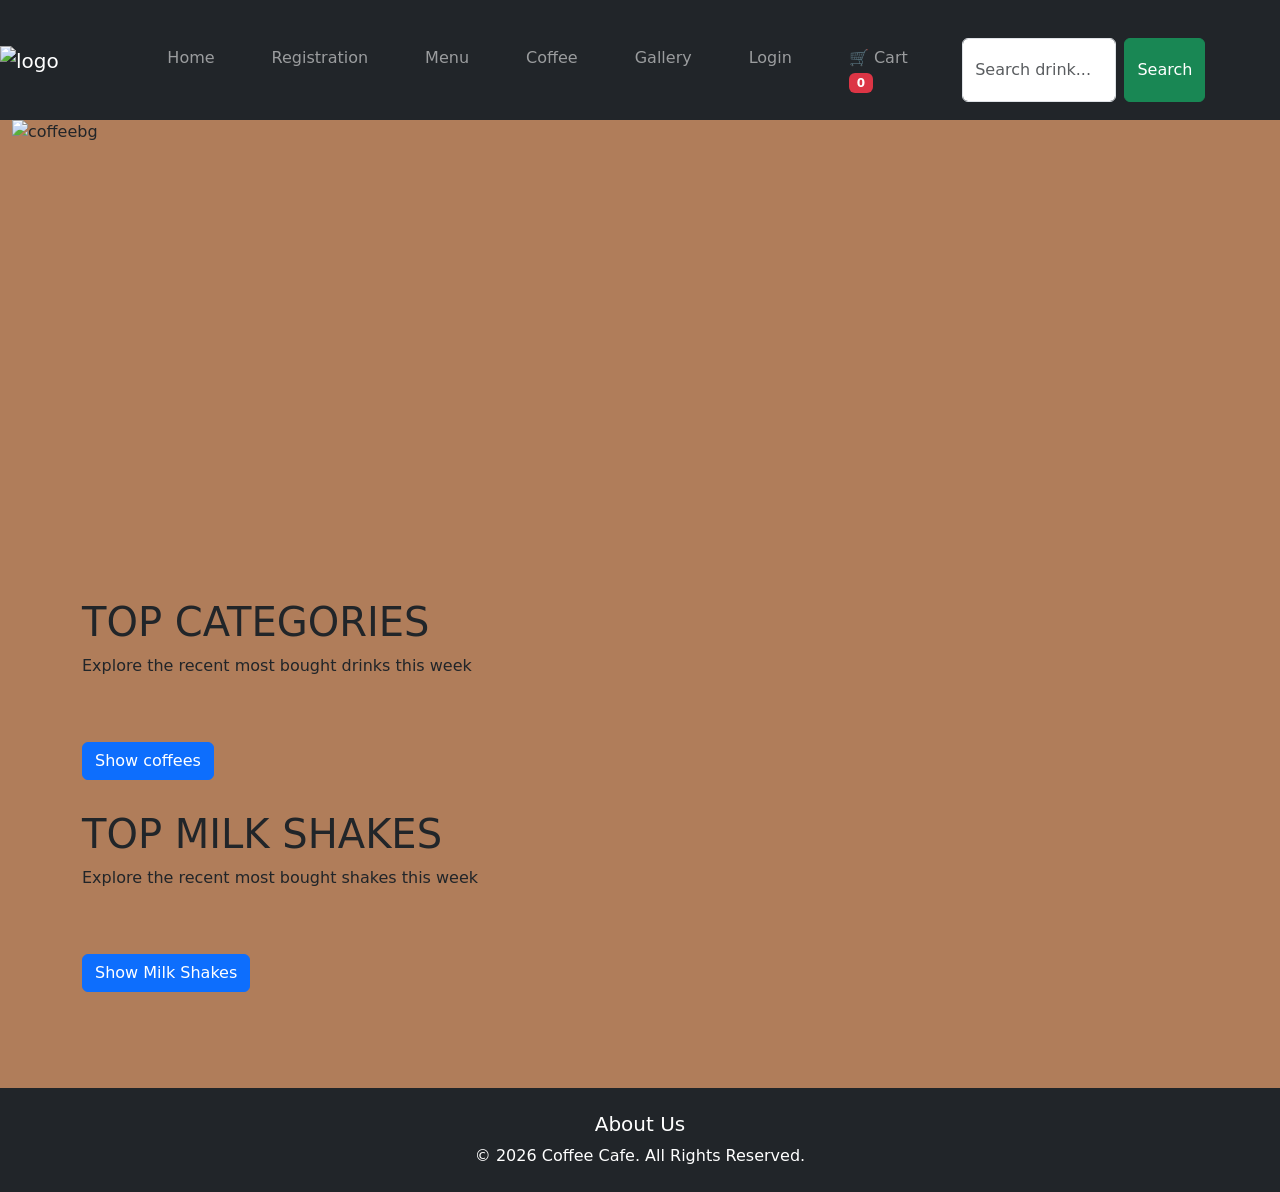
==== index.html @ f35c0078 "Add files via upload" ====
<!DOCTYPE html>
<html lang="en">
<head>
	<meta charset="UTF-8">
	<meta name="viewport" content="width=device-width, initial-scale=1.0">
	<link rel="stylesheet" href="style.css"> 
	<title>Coffee cafe | Fresh Coffee</title>
	
	<link href="https://cdn.jsdelivr.net/npm/bootstrap@5.3.7/dist/css/bootstrap.min.css" rel="stylesheet">

	<script src="https://cdn.jsdelivr.net/npm/bootstrap@5.3.7/dist/js/bootstrap.bundle.min.js"></script>

	<script src="https://code.jquery.com/jquery-3.7.1.min.js"></script>
<script src="search.js"></script>
</head>
<style>
    	body 
	{
        background-color: #b07d5a;
    	}
	.coffee-card 
	{
	background: #b07d5a;
	padding: 15px;
	border-radius: 12px;	
    	}
	.coffee-card img
	{
	width: 100px;
	height: 200px;
	object-fit: cover;
	border-radius: 10px;
	}
	
</style>
<body>

<nav class="navbar navbar-expand-lg bg-dark navbar-dark">
<!-- Brand/logo -->
<a class="navbar-brand" href="index.html">

<img src="coffeelogo.JPG" alt="logo" style="width:100px; height:100px;">
</a>
<div class="container">
  <a class="navbar-brand text-white" href="index.html">
	<button class="navbar-toggler" type="button" data-toggler="collapse" data target="#navbarNav">
	<span class="navbar-toggler-icon"></span>
	</button>
  </a>
  	<div class="collapse navbar-collapse justify-content-end" id="navBar">

  <!-- Links -->
  <ul class="navbar-nav ms-4">
    <li class="nav-item me-3">
      <a class="nav-link" href="index.html">Home</a>
    </li>
    <li class="nav-item me-3">
      <a class="nav-link" href="register.html">Registration </a>
    </li>
    <li class="nav-item me-3">
      <a class="nav-link" href="menu.html">Menu</a>
    </li> 
    <li class="nav-item me-3">
      <a class="nav-link" href="coffee.html">Coffee</a>
    </li>
    <li class="nav-item me-3">
      <a class="nav-link" href="gallery.html">Gallery </a>
    </li>
    <li class="nav-item me-3">
      <a class="nav-link" href="login.html">Login</a>
    </li>
      <li class="nav-item me-3">
    <a class="nav-link" href="cart.html">
        🛒 Cart
        <span class="badge bg-danger" id="cart-count">0</span>
    </a>
</li>
      
<form class="d-flex" id="searchBox">
      <input class="form-control me-2" type="text" id="searchInput" placeholder="Search drink...">
      <button class="btn btn-success" type="submit">Search</button>
    </form>
    </ul>

</div>
</div>
</nav>

<div class="container-fluid main">
	<div style="display: flex; align-items: center; justify-content: space-between;">
	<img src="coffeebg1.JPG" alt="coffeebg" style="width:2000px; height:400px;">
	</div>
<br><br>
<div class="container" style="margin-top:30px;">

  <h1>TOP CATEGORIES</h1>
  <p>Explore the recent most bought drinks this week</p>
<div class="container-fluid text-center mt-5">

</div>

<button id="coffeeBtn" class="btn btn-primary mt-3">Show coffees</button>
</div>
</div>

<div class="container-fluid mt-5" id="coffeemenu" style="display:none;">
   <h3 class="text-center mb-4">Coffee Varieties</h3>


 <div class="row">

    <div class="col-md-3 text-center">

	<div class="coffee-card" data-name="hot chocolate">
      <img src="hotchocolate.JPG" style="width:200px; height:200px" alt="hot chocolate">
      <h2>Hot Chocolate</h2>
      	</div>
   </div>

    <div class="col-md-3 text-center">
	<div class="coffee-card" data-name="espresso coffee">
      <img src="espressocoffee.JPG" style="width:200px; height:200px" alt="espresso coffee">
      <h2>Espresso Coffee</h2>
    	</div>
    </div>


   <div class="col-md-3 text-center">
	<div class="coffee-card" data-name="mocha coffee">
      <img src="mochacoffee.JPG" style="width:200px; height:200px" alt="mocha coffee">
      <h2>Mocha Coffee</h2>
	</div>    	
   </div>

    <div class="col-md-3 text-center">
	<div class="coffee-card" data-name="latte coffee">
      <img src="lattecoffee.JPG"style="width:200px; height:200px" alt="latte coffee">
      <h2>Latte Coffee</h2>
    	</div>
   </div>
</div>
</div>


<div class="container" style="margin-top:30px;">
  <h1>TOP MILK SHAKES</h1>
  <p>Explore the recent most bought shakes this week</p>
<div class="container-fluid text-center mt-5">
</div>
<button id="milkshakesBtn" class="btn btn-primary mt-3">Show Milk Shakes</button>
</div>
</div>
<div class="container-fluid mt-5" id="milkshakesmenu" style="display:none;">
   <h3 class="text-center mb-4">Desserts Varieties</h3>


  <div class="row">
    <div class="col-md-3 text-center">
      <div class="coffee-card" data-name="biscoff milkshake">
        <img src="Biscoff Milkshake.JPG" style="width:200px; height:200px" alt="biscoff milkshake">
        <h2>Biscoff Milkshake</h2>
      </div>
    </div>

<div class="col-md-3 text-center">
      <div class="coffee-card" data-name="salted caramel">
        <img src="Salted Caramel.JPG" style="width:200px; height:200px">
        <h2>Salted Caramel</h2>
       
      </div>
    </div>

    <div class="col-md-3 text-center">
      <div class="coffee-card" data-name="chocolate shake">
        <img src="Chocolate Shake.JPG" style="width:200px; height:200px">
        <h2>Chocolate Shake</h2>
      </div>
    </div>
 <div class="col-md-3 text-center">
      <div class="coffee-card" data-name="oreo shake">
        <img src="Oreo Shake.JPG" style="width:200px; height:200px">
        <h2>Oreo Shake</h2>
      </div>
    </div>
  </div>
</div>
<br>
<br>
<footer class="bg-dark text-white text-center py-4 mt-5">
  <h5>About Us</h5>
  <p class="mb-0">© 2026 Coffee Cafe. All Rights Reserved.</p>
</footer>

<script>
$(document).ready(function(){
    $("#coffeeBtn").click(function(){
        $("#coffeemenu").toggle();

	if ($("#coffeemenu").is(":visible")) {
            $(this).text("Hide Coffees");
        } else {
            $(this).text("Show Coffees");
        }
	
    });

 $("#milkshakesBtn").click(function(){
        $("#milkshakesmenu").toggle();

	if ($("#milkshakesmenu").is(":visible")) {
            $(this).text("Hide Milk Shakes");
        } else {
            $(this).text("Show Milk Shakes");
        }
	
    });

});


</script>
<script>

$(document).ready(function(){

    let cart = JSON.parse(localStorage.getItem("cart")) || [];

    $("#cart-count").text(cart.length);

});

</script>

</body>
</html>
---- style.css ----
table, th, td 
	{
  	border-style:none; 
	}

	.navbar 
	{
  	display: flex;
  	align-items: center;
  	background-color: black;
  	padding: 10px 20px;
	}
	
	.navbar-nav
	{
	color: black;
	list-style: none;
	padding: 10px;
	margin: 20px;
	display: flex;
	gap: 25px;
	}

	.navbar img
	{
	height: 60px;
	}

	footer {
      	background-color: #2b120c;
      	color: white;
      	padding: 40px 0;
    	}
	.footer a
	{
	color: #fff;
	display: block;
	margin-bottom: 5px;
	}
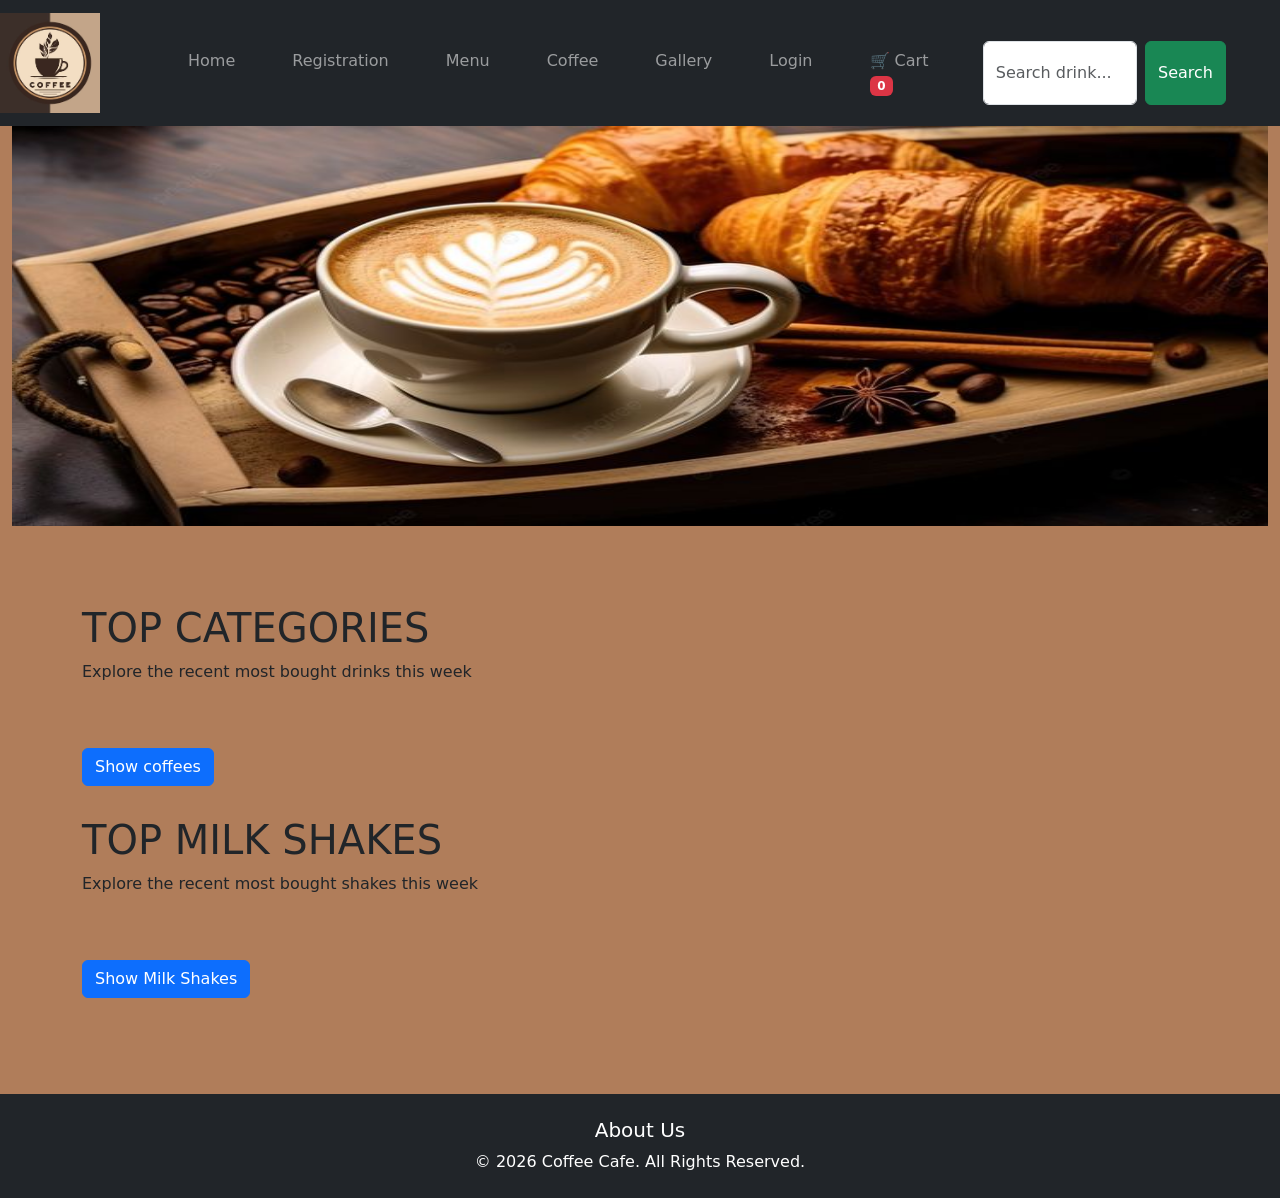
==== commit 28468868: "Fix HTML encoding issues and update image paths" ====
--- a/index.html
+++ b/index.html
@@ -39,7 +39,7 @@
 <!-- Brand/logo -->
 <a class="navbar-brand" href="index.html">
 
-<img src="coffeelogo.JPG" alt="logo" style="width:100px; height:100px;">
+<img src="coffeelogo.jpg" alt="logo" style="width:100px; height:100px;">
 </a>
 <div class="container">
   <a class="navbar-brand text-white" href="index.html">
@@ -88,7 +88,7 @@
 
 <div class="container-fluid main">
 	<div style="display: flex; align-items: center; justify-content: space-between;">
-	<img src="coffeebg1.JPG" alt="coffeebg" style="width:2000px; height:400px;">
+	<img src="coffeebg1.jpg" alt="coffeebg" style="width:2000px; height:400px;">
 	</div>
 <br><br>
 <div class="container" style="margin-top:30px;">
@@ -112,14 +112,14 @@
     <div class="col-md-3 text-center">
 
 	<div class="coffee-card" data-name="hot chocolate">
-      <img src="hotchocolate.JPG" style="width:200px; height:200px" alt="hot chocolate">
+      <img src="hotchocolate.jpg" style="width:200px; height:200px" alt="hot chocolate">
       <h2>Hot Chocolate</h2>
       	</div>
    </div>
 
     <div class="col-md-3 text-center">
 	<div class="coffee-card" data-name="espresso coffee">
-      <img src="espressocoffee.JPG" style="width:200px; height:200px" alt="espresso coffee">
+      <img src="espressocoffee.jpg" style="width:200px; height:200px" alt="espresso coffee">
       <h2>Espresso Coffee</h2>
     	</div>
     </div>
@@ -127,14 +127,14 @@
 
    <div class="col-md-3 text-center">
 	<div class="coffee-card" data-name="mocha coffee">
-      <img src="mochacoffee.JPG" style="width:200px; height:200px" alt="mocha coffee">
+      <img src="mochacoffee.jpg" style="width:200px; height:200px" alt="mocha coffee">
       <h2>Mocha Coffee</h2>
 	</div>    	
    </div>
 
     <div class="col-md-3 text-center">
 	<div class="coffee-card" data-name="latte coffee">
-      <img src="lattecoffee.JPG"style="width:200px; height:200px" alt="latte coffee">
+      <img src="lattecoffee.jpg"style="width:200px; height:200px" alt="latte coffee">
       <h2>Latte Coffee</h2>
     	</div>
    </div>
@@ -157,14 +157,14 @@
   <div class="row">
     <div class="col-md-3 text-center">
       <div class="coffee-card" data-name="biscoff milkshake">
-        <img src="Biscoff Milkshake.JPG" style="width:200px; height:200px" alt="biscoff milkshake">
+        <img src="Biscoff Milkshake.jpg" style="width:200px; height:200px" alt="biscoff milkshake">
         <h2>Biscoff Milkshake</h2>
       </div>
     </div>
 
 <div class="col-md-3 text-center">
       <div class="coffee-card" data-name="salted caramel">
-        <img src="Salted Caramel.JPG" style="width:200px; height:200px">
+        <img src="Salted Caramel.jpg" style="width:200px; height:200px">
         <h2>Salted Caramel</h2>
        
       </div>
@@ -172,13 +172,13 @@
 
     <div class="col-md-3 text-center">
       <div class="coffee-card" data-name="chocolate shake">
-        <img src="Chocolate Shake.JPG" style="width:200px; height:200px">
+        <img src="Chocolate Shake.jpg" style="width:200px; height:200px">
         <h2>Chocolate Shake</h2>
       </div>
     </div>
  <div class="col-md-3 text-center">
       <div class="coffee-card" data-name="oreo shake">
-        <img src="Oreo Shake.JPG" style="width:200px; height:200px">
+        <img src="Oreo Shake.jpg" style="width:200px; height:200px">
         <h2>Oreo Shake</h2>
       </div>
     </div>
@@ -232,4 +232,4 @@
 </script>
 
 </body>
-</html>+</html>
